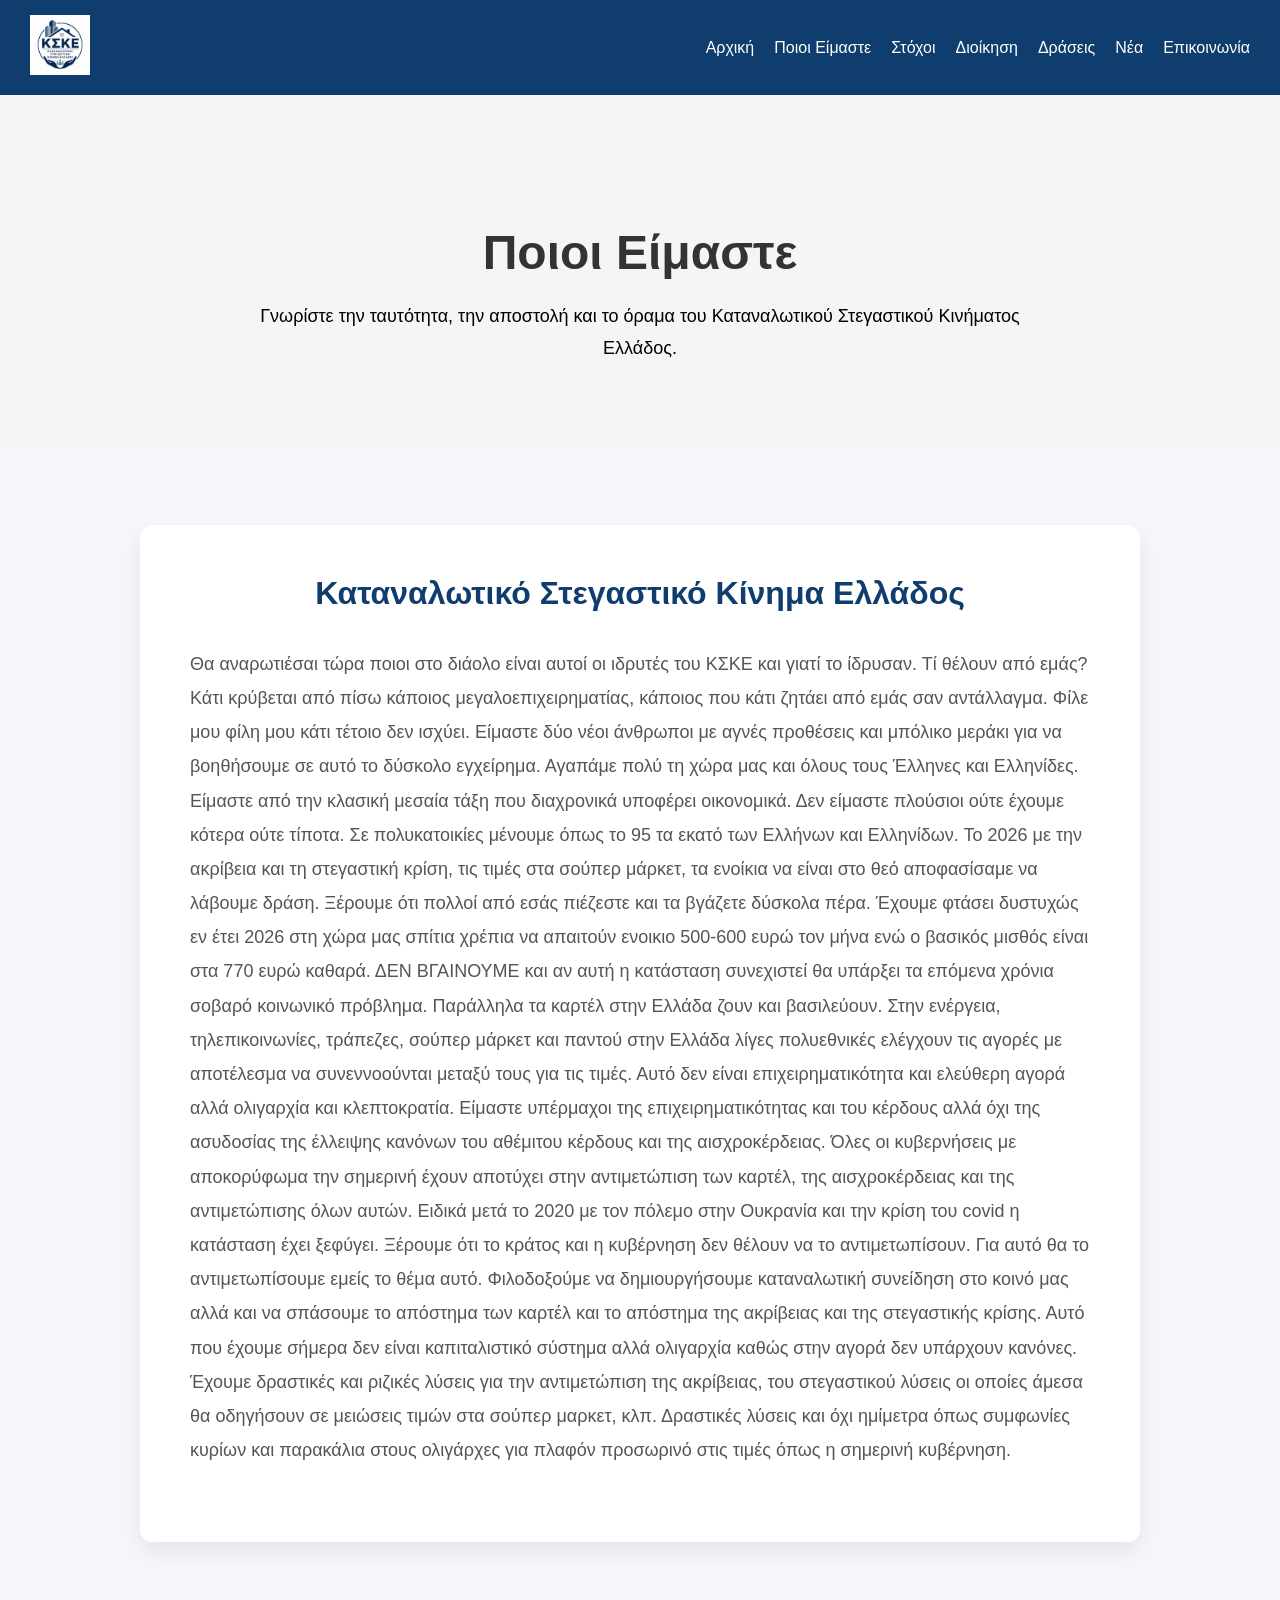
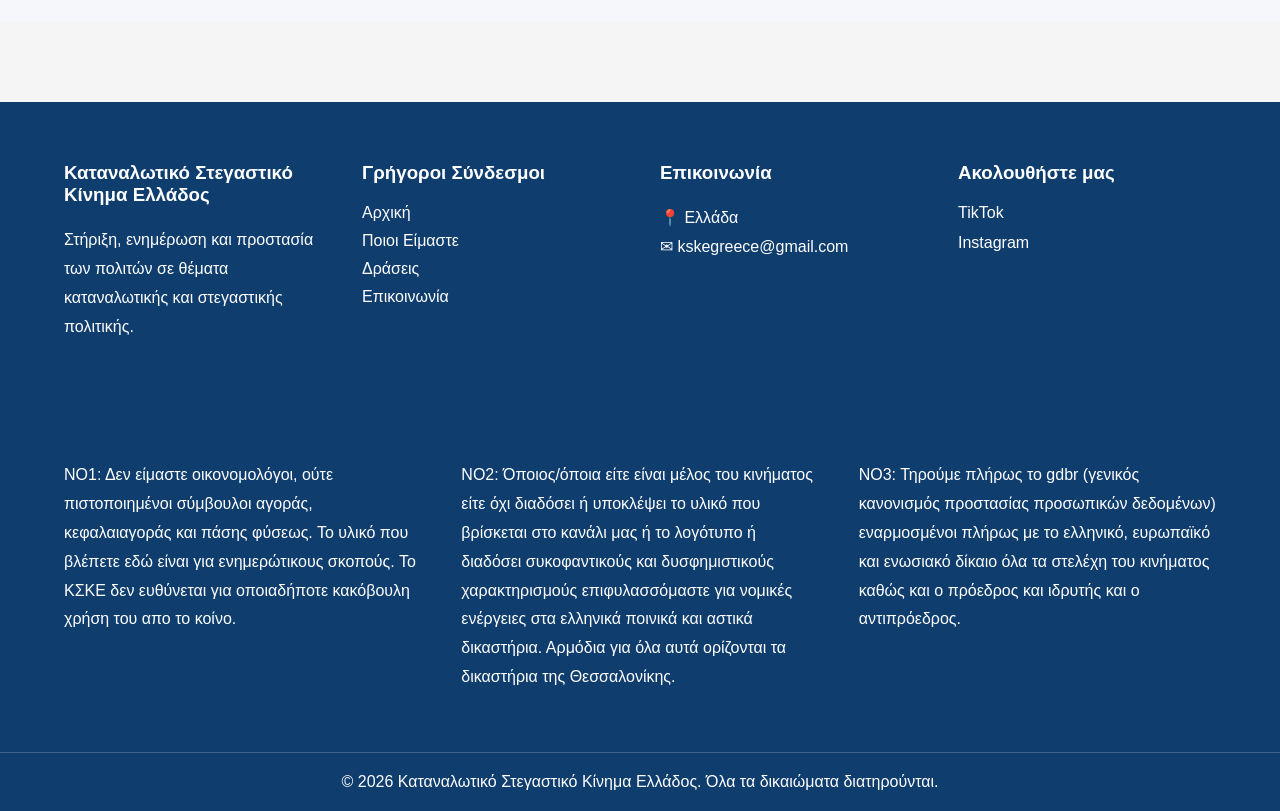
==== about.html @ 37521e8a "Add files via upload" ====
<!DOCTYPE html>
<html lang="el">
<head>
    <meta charset="UTF-8">
    <meta name="viewport" content="width=device-width, initial-scale=1.0">

    <title>Ποιοι Είμαστε | Καταναλωτικό Στεγαστικό Κίνημα Ελλάδος</title>

    <link rel="stylesheet" href="css/style.css">
</head>

<body>

    <header>

        <nav class="navbar">

            <div class="logo">
                <img src="images/ΚΣΚΕ-logo.png" alt="Λογότυπο ΚΣΚΕ">
            </div>

            <ul class="nav-links">
                <li><a href="index.html">Αρχική</a></li>
                <li><a href="about.html">Ποιοι Είμαστε</a></li>
                <li><a href="goals.html">Στόχοι</a></li>
                <li><a href="administration.html">Διοίκηση</a></li>
                <li><a href="actions.html">Δράσεις</a></li>
                <li><a href="news.html">Νέα</a></li>
                <li><a href="contact.html">Επικοινωνία</a></li>
            </ul>

        </nav>

    </header>

    <section class="page-header">

        <div class="container">

            <h1>Ποιοι Είμαστε</h1>

            <p>
                Γνωρίστε την ταυτότητα, την αποστολή και το όραμα
                του Καταναλωτικού Στεγαστικού Κινήματος Ελλάδος.
            </p>

        </div>

    </section>

    <section class="about-page">

        <div class="container">

            <div class="about-content">

                <h2>Καταναλωτικό Στεγαστικό Κίνημα Ελλάδος</h2>

                <div class="about-text">
                    <p>
                        Θα αναρωτιέσαι τώρα ποιοι στο διάολο
                        είναι αυτοί οι ιδρυτές του ΚΣΚΕ και γιατί
                        το ίδρυσαν. Τί θέλουν από εμάς? Κάτι
                        κρύβεται από πίσω κάποιος
                        μεγαλοεπιχειρηματίας, κάποιος που κάτι
                        ζητάει από εμάς σαν αντάλλαγμα. Φίλε
                        μου φίλη μου κάτι τέτοιο δεν
                        ισχύει. Είμαστε δύο νέοι άνθρωποι με
                        αγνές προθέσεις και μπόλικο μεράκι για
                        να βοηθήσουμε σε αυτό το δύσκολο
                        εγχείρημα. Αγαπάμε πολύ τη χώρα μας
                        και όλους τους Έλληνες και
                        Ελληνίδες. Είμαστε από την κλασική
                        μεσαία τάξη που διαχρονικά υποφέρει
                        οικονομικά. Δεν είμαστε πλούσιοι ούτε
                        έχουμε κότερα ούτε τίποτα. Σε
                        πολυκατοικίες μένουμε όπως το 95 τα
                        εκατό των Ελλήνων και Ελληνίδων. Το
                        2026 με την ακρίβεια και τη στεγαστική
                        κρίση, τις τιμές στα σούπερ μάρκετ, τα
                        ενοίκια να είναι στο θεό αποφασίσαμε να
                        λάβουμε δράση. Ξέρουμε ότι πολλοί από
                        εσάς πιέζεστε και τα βγάζετε δύσκολα
                        πέρα. Έχουμε φτάσει δυστυχώς εν έτει
                        2026 στη χώρα μας σπίτια χρέπια να
                        απαιτούν ενοικιο 500-600 ευρώ τον μήνα
                        ενώ ο βασικός μισθός είναι στα 770 ευρώ
                        καθαρά. ΔΕΝ ΒΓΑΙΝΟΥΜΕ και αν αυτή η
                        κατάσταση συνεχιστεί θα υπάρξει τα
                        επόμενα χρόνια σοβαρό κοινωνικό
                        πρόβλημα. Παράλληλα τα καρτέλ στην
                        Ελλάδα ζουν και βασιλεύουν. Στην
                        ενέργεια, τηλεπικοινωνίες, τράπεζες, 
                        σούπερ μάρκετ και παντού στην Ελλάδα λίγες
                        πολυεθνικές ελέγχουν τις αγορές με
                        αποτέλεσμα να συνεννοούνται μεταξύ
                        τους για τις τιμές. Αυτό δεν είναι
                        επιχειρηματικότητα και ελεύθερη αγορά
                        αλλά ολιγαρχία και κλεπτοκρατία. Είμαστε
                        υπέρμαχοι της επιχειρηματικότητας και
                        του κέρδους αλλά όχι της ασυδοσίας της
                        έλλειψης κανόνων του αθέμιτου κέρδους
                        και της αισχροκέρδειας. Όλες οι
                        κυβερνήσεις με αποκορύφωμα την
                        σημερινή έχουν αποτύχει στην
                        αντιμετώπιση των καρτέλ, της
                        αισχροκέρδειας και της αντιμετώπισης
                        όλων αυτών. Ειδικά μετά το 2020 με τον
                        πόλεμο στην Ουκρανία και την κρίση του
                        covid η κατάσταση έχει ξεφύγει. Ξέρουμε
                        ότι το κράτος και η κυβέρνηση δεν
                        θέλουν να το αντιμετωπίσουν. Για αυτό
                        θα το αντιμετωπίσουμε εμείς το θέμα
                        αυτό. Φιλοδοξούμε να δημιουργήσουμε
                        καταναλωτική συνείδηση στο κοινό μας
                        αλλά και να σπάσουμε το απόστημα των
                        καρτέλ και το απόστημα της ακρίβειας και
                        της στεγαστικής κρίσης. Αυτό που έχουμε
                        σήμερα δεν είναι καπιταλιστικό σύστημα
                        αλλά ολιγαρχία καθώς στην αγορά δεν
                        υπάρχουν κανόνες. Έχουμε δραστικές και
                        ριζικές λύσεις για την αντιμετώπιση της
                        ακρίβειας, του στεγαστικού λύσεις οι
                        οποίες άμεσα θα οδηγήσουν σε μειώσεις
                        τιμών στα σούπερ μαρκετ, κλπ. Δραστικές
                        λύσεις και όχι ημίμετρα όπως συμφωνίες
                        κυρίων και παρακάλια στους ολιγάρχες
                        για πλαφόν προσωρινό στις τιμές όπως η
                        σημερινή κυβέρνηση.
                    </p>                  
                </div>

            </div>

        </div>

    </section>


    <footer>

        <div class="footer-container">

            <div class="footer-section">
                <h3>Καταναλωτικό Στεγαστικό Κίνημα Ελλάδος</h3>
                <p>
                    Στήριξη, ενημέρωση και προστασία των πολιτών
                    σε θέματα καταναλωτικής και στεγαστικής πολιτικής.
                </p>
            </div>

            <div class="footer-section">
                <h3>Γρήγοροι Σύνδεσμοι</h3>
                <ul>
                    <li><a href="index.html">Αρχική</a></li>
                    <li><a href="about.html">Ποιοι Είμαστε</a></li>
                    <li><a href="actions.html">Δράσεις</a></li>
                    <li><a href="contact.html">Επικοινωνία</a></li>
                </ul>
            </div>

            <div class="footer-section">
                <h3>Επικοινωνία</h3>
                <p>📍 Ελλάδα</p>
                <p>✉ kskegreece@gmail.com</p>
            </div>

            <div class="footer-section">

                <h3>Ακολουθήστε μας</h3>

                <div class="social-links">

                    <a href="https://www.tiktok.com/@kskegreece.gr?_r=1&_t=ZN-98gVqXZdag2" target="_blank">
                        TikTok
                    </a>

                    <a href="https://www.instagram.com/kskegreece.gr?igsh=MW04Z21ib3VzaGUxbA==" target="_blank">
                        Instagram
                    </a>

                </div>

            </div>
            
        </div>

        <div class="footer-container">

            <div class="footer-section">
                <p>ΝΟ1: Δεν είμαστε οικονομολόγοι, ούτε πιστοποιημένοι σύμβουλοι αγοράς, κεφαλαιαγοράς και πάσης φύσεως. Το υλικό που βλέπετε εδώ είναι για ενημερώτικους σκοπούς. Το ΚΣΚΕ δεν ευθύνεται για οποιαδήποτε κακόβουλη χρήση του απο το κοίνο.</p>
            </div>
            <div class="footer-section">
                <p>ΝΟ2: Όποιος/όποια είτε είναι μέλος του κινήματος είτε όχι διαδόσει ή υποκλέψει το υλικό που βρίσκεται στο κανάλι μας ή το λογότυπο ή διαδόσει συκοφαντικούς και δυσφημιστικούς χαρακτηρισμούς επιφυλασσόμαστε για νομικές ενέργειες στα ελληνικά ποινικά και αστικά δικαστήρια. Αρμόδια για όλα αυτά ορίζονται τα δικαστήρια της Θεσσαλονίκης.</p>
            </div>
            <div class="footer-section">
                <p>ΝΟ3: Τηρούμε πλήρως το gdbr (γενικός κανονισμός προστασίας προσωπικών δεδομένων) εναρμοσμένοι πλήρως με το ελληνικό, ευρωπαϊκό και ενωσιακό δίκαιο όλα τα στελέχη του κινήματος καθώς και ο πρόεδρος και ιδρυτής και ο αντιπρόεδρος.</p>
            </div>
        </div>
        
        <div class="footer-bottom">
            © 2026 Καταναλωτικό Στεγαστικό Κίνημα Ελλάδος.
            Όλα τα δικαιώματα διατηρούνται.
        </div>

    </footer>

</body>

</html>
</html>
---- css/style.css ----
* {
    margin: 0;
    padding: 0;
    box-sizing: border-box;
    font-family: Arial, sans-serif;
}

body {
    background: #f5f5f5;
}

/* NAVBAR */
.navbar {
    display: flex;
    justify-content: space-between;
    align-items: center;
    background: #0F3D6E;
    padding: 15px 30px;
}

/* LOGO */
.logo {
    color: white;
    font-size: 20px;
    font-weight: bold;
}

.logo img{
    height:60px;
}

/* MENU */
.nav-links {
    list-style: none;
    display: flex;
    gap: 20px;
}

.nav-links li a {
    color: white;
    text-decoration: none;
    font-size: 16px;
    transition: 0.3s;
}

.nav-links li a:hover {
    color: #2F80ED;
}

/* TITLE */
h1 {
    text-align: center;
    margin-top: 50px;
    color: #333;
}


/* HERO */

.hero{
    height:90vh;
    background-size:cover;
    background-position:center;

    display: flex;
    justify-content: center;
    align-items: center;
}

.hero-overlay{
    width:100%;
    height:100%;
    background:rgba(0,0,0,.55);
    display:flex;
    justify-content:center;
    align-items:center;
}

.hero-content{
    width:80%;
    max-width:900px;
    text-align:center;
    color:rgb(0, 0, 0);
}

.hero-content h1{
    font-size:55px;
    margin-bottom:20px;
}

.hero-content p{
    font-size:22px;
    line-height:1.6;
    margin-bottom:35px;
}

.btn{
    display:inline-block;
    padding:15px 35px;
    background:#2F80ED;
    color:white;
    text-decoration:none;
    border-radius:8px;
    transition:.3s;
}

.btn:hover{
    background:#0F3D6E;
}


/* ABOUT PREVIEW */

.about-preview{
    padding:100px 20px;
    background:#ffffff;
}

.container{
    width:90%;
    max-width:1100px;
    margin:auto;
}

.about-preview h2{
    text-align:center;
    font-size:40px;
    color:#0F3D6E;
    margin-bottom:30px;
}

.about-preview p{
    text-align:center;
    font-size:20px;
    line-height:1.8;
    color:#555;
    max-width:850px;
    margin:0 auto 40px;
}

.about-preview a{
    display:block;
    width:230px;
    margin:auto;
    text-align:center;
}


/* GOALS PREVIEW */

.goals-preview{
    padding:100px 20px;
    background:#f5f7fa;
}

.goals-preview h2{
    text-align:center;
    color:#0F3D6E;
    font-size:40px;
    margin-bottom:60px;
}

.cards{
    display:flex;
    justify-content:center;
    gap:30px;
    flex-wrap:wrap;
}

.card{
    background:white;
    width:320px;
    padding:35px;
    border-radius:12px;
    text-align:center;
    box-shadow:0 10px 25px rgba(0,0,0,.08);
    transition:.3s;
    margin:0 auto 40px;
}

.card:hover{
    transform:translateY(-8px);
}

.icon{
    font-size:50px;
    margin-bottom:20px;
}

.card h3{
    color:#0F3D6E;
    margin-bottom:15px;
}

.card p{
    color:#666;
    line-height:1.7;
}

.goals-preview a{
    display:block;
    width:230px;
    margin:auto;
    text-align:center;
}


/* ACTIONS */

.actions-preview{
    padding:100px 20px;
    background:white;
}

.actions-preview h2{
    text-align:center;
    color:#0F3D6E;
    font-size:40px;
    margin-bottom:60px;
}

.read-more{
    display:inline-block;
    margin-top:20px;
    color:#0F3D6E;
    text-decoration:none;
    font-weight:bold;
}

.read-more:hover{
    color:#2F80ED;
}

.center-button{
    text-align:center;
    margin-top:50px;
}


/* PRESIDENT MESSAGE */

.president-message{
    background:#f5f7fa;
    padding:80px 20px;
}

.president-message-content{
    max-width:950px;
    margin:auto;
    background:white;
    padding:50px;
    border-radius:12px;
    box-shadow:0 10px 25px rgba(0,0,0,.08);
    border-top:5px solid #0F3D6E;
}

.president-message-title{
    text-align:center;
    margin-bottom:35px;
}

.president-icon{
    display:block;
    color:#0F3D6E;
    font-size:35px;
    margin-bottom:10px;
}

.president-message-title h2{
    color:#0F3D6E;
    font-size:34px;
    margin:0;
}

.president-message-text{
    color:#555;
    font-size:18px;
    line-height:1.9;
}

.president-message-text p{
    margin-bottom:20px;
}

/* MOBILE */

@media(max-width:768px){

    .president-message{
        padding:50px 20px;
    }
    .president-message-content{
        padding:30px 20px;
    }
    .president-message-title h2{
        font-size:28px;
    }
    .president-message-text{
        font-size:16px;
    }

}

/* FOOTER */

footer{
    background:#0F3D6E;
    color:white;
    margin-top:80px;
}

.footer-container{
    width:90%;
    max-width:1200px;
    margin:auto;
    padding:60px 0;
    display:flex;
    justify-content:space-between;
    flex-wrap:wrap;
    gap:40px;
}

.footer-section{
    flex:1;
    min-width:250px;
}

.footer-section h3{
    margin-bottom:20px;
}

.footer-section p{
    line-height:1.8;
}

.footer-section ul{
    list-style:none;
}

.footer-section ul li{
    margin-bottom:10px;
}

.footer-section a{
    color:white;
    text-decoration:none;
}

.footer-section a:hover{
    color:#2F80ED;
}

.social-links{
    display:flex;
    flex-direction:column;
    gap:12px;
}

.social-links a{
    color:white;
    text-decoration:none;
    transition:.3s;
}

.social-links a:hover{
    color:#4da3ff;
    padding-left:8px;
}

.footer-bottom{
    text-align:center;
    padding:20px;
    border-top:1px solid rgba(255,255,255,.2);
}


/* ========================================= */
/* GOALS PAGE */
/* ========================================= */

.page-header{
    
    color: rgb(0, 0, 0);
    text-align: center;
    padding: 80px 20px;
}

.page-header h1{
    font-size: 48px;
    margin-bottom: 20px;
}

.page-header p{
    max-width: 800px;
    margin: auto;
    font-size: 18px;
    line-height: 1.8;
}

.goals-page{
    background: #f5f7fa;
    padding: 80px 20px;
}

.goal-card{
    background: white;
    border-top: 6px solid #0F3D6E;
    border-radius: 12px;
    padding: 35px;
    margin-bottom: 30px;
    box-shadow: 0 10px 25px rgba(0,0,0,.08);
    transition: .3s ease;
}

.goal-card:hover{
    transform: translateY(-8px);
    box-shadow: 0 15px 35px rgba(0,0,0,.15);
}

.goal-card h2{
    color:#0F3D6E;
    margin-bottom:20px;
    font-size:28px;
}

.goal-card p{
    color:#555;
    font-size:18px;
    line-height:1.8;
}


/* ========================================= */
/* ABOUT PAGE */
/* ========================================= */

.about-page{
    background:#f5f7fa;
    padding:80px 20px;
}

.about-content{
    background:white;
    max-width:1000px;
    margin:auto;
    padding:50px;
    border-radius:12px;
    box-shadow:0 10px 25px rgba(0,0,0,.08);
}

.about-content h2{
    color:#0F3D6E;
    font-size:32px;
    margin-bottom:35px;
    text-align:center;
}

.about-text{
    color:#555;
    font-size:18px;
    line-height:1.9;
}

.about-text p{
    margin-bottom:25px;
}


/* ========================================= */
/* ABOUT RESPONSIVE */
/* ========================================= */

@media(max-width:768px){

    .about-content{

        padding:30px 20px;

    }

    .about-content h2{

        font-size:26px;

    }

    .about-text{

        font-size:16px;

        line-height:1.8;

    }

}
/* Responsive */

@media(max-width:768px){
    .page-header h1{
        font-size:36px;
    }

    .page-header p{
        font-size:16px;
    }

    .goal-card{
        padding:25px;
    }

    .goal-card h2{
        font-size:22px;
    }

    .goal-card p{
        font-size:16px;
    }
}


/* ========================================= */
/* ACTIONS PAGE */
/* ========================================= */

.actions-page{
    background:#f5f7fa;
    padding:80px 20px;
}

.actions-intro{
    max-width:800px;
    margin:0 auto 50px;
    text-align:center;
}

.actions-intro h2{
    color:#0F3D6E;
    font-size:38px;
    margin-bottom:20px;
}

.actions-intro p{
    color:#666;
    font-size:18px;
    line-height:1.8;
}


/* ACTIONS GRID */

.actions-grid{
    display:grid;
    grid-template-columns:repeat(3, 1fr);
    gap:30px;
}


/* ACTION CARD */

.action-card{
    background:white;
    padding:35px;
    border-radius:12px;
    text-align:center;
    box-shadow:0 10px 25px rgba(0,0,0,.08);
    border-top:5px solid #0F3D6E;
    transition:.3s ease;
}

.action-card:hover{
    transform:translateY(-7px);
    box-shadow:0 15px 30px rgba(0,0,0,.14);
}

.action-icon{
    font-size:50px;
    margin-bottom:20px;
}

.action-card h3{
    color:#0F3D6E;
    font-size:23px;
    margin-bottom:15px;
}

.action-card p{
    color:#666;
    font-size:17px;
    line-height:1.8;
}

/* MOBILE */

@media(max-width:600px){
    .actions-grid{
        grid-template-columns:1fr;
    }

    .actions-intro h2{
        font-size:30px;
    }

    .action-card{
        padding:30px 20px;
    }
}


/* ========================================= */
/* NEWS PAGE */
/* ========================================= */

.news-page{
    background:#f5f7fa;
    padding:100px 20px;
}

.no-news{
    background:white;
    max-width:800px;
    margin:auto;
    padding:70px 40px;
    text-align:center;
    border-radius:12px;
    box-shadow:0 10px 25px rgba(0,0,0,.08);
}

.no-news h2{
    color:#0F3D6E;
    font-size:30px;
    margin-bottom:20px;
}

.no-news p{
    color:#666;
    font-size:18px;
    line-height:1.8;
}


/* ========================================= */
/* CONTACT PAGE */
/* ========================================= */

.contact-page{
    background:#f5f7fa;
    padding:80px 20px;
}

.contact-content{
    max-width:900px;
    margin:auto;
    text-align:center;

}

.contact-content h2{
    color:#0F3D6E;
    font-size:38px;
    margin-bottom:20px;
}

.contact-content > p{
    color:#666;
    font-size:18px;
    line-height:1.8;
    max-width:700px;
    margin:0 auto 50px;
}


/* CONTACT CARDS */

.contact-links{
    display:grid;
    grid-template-columns:repeat(2, 1fr);
    gap:25px;
}

.contact-card{
    background:white;
    padding:30px;
    border-radius:12px;
    display:flex;
    align-items:center;
    gap:20px;
    text-align:left;
    text-decoration:none;
    box-shadow:0 10px 25px rgba(0,0,0,.08);
    transition:.3s ease;
}

.contact-card:hover{
    transform:translateY(-6px);
    box-shadow:0 15px 30px rgba(0,0,0,.14);
}

.contact-card h3{
    color:#0F3D6E;
    margin-bottom:8px;
}

.contact-card p{
    color:#666;
    margin:0;
}

/* MOBILE */

@media(max-width:768px){
    .contact-links{
        grid-template-columns:1fr;
    }
}


/* ========================================= */
/* ADMINISTRATION PAGE */
/* ========================================= */

.administration-page{
    background:#f5f7fa;
    padding:80px 20px;
}

.administration-intro{
    text-align:center;
    max-width:800px;
    margin:0 auto 60px;
}

.administration-intro h2{
    color:#0F3D6E;
    font-size:38px;
    margin-bottom:20px;
}

.administration-intro p{
    color:#666;
    font-size:18px;
    line-height:1.8;
}


/* MEMBERS */

.members{
    display:grid;
    grid-template-columns:repeat(3, 1fr);
    gap:30px;
}

.member-card{
    background:white;
    border-radius:12px;
    overflow:hidden;
    box-shadow:0 10px 25px rgba(0,0,0,.08);
    transition:.3s ease;
}

.member-card:hover{
    transform:translateY(-7px);
    box-shadow:0 15px 30px rgba(0,0,0,.14);
}

/* INFO */

.member-info{
    padding:30px;
    text-align:center;
}

.member-info h3{
    color:#0F3D6E;
    font-size:22px;
    margin-bottom:10px;
}

.member-info span{
    color:#2F80ED;
    font-weight:bold;
    display:block;
    margin-bottom:15px;
}

/* ADMINISTRATION TEXT */

.administration-text{
    max-width:900px;
    margin:60px auto 0;
    background:white;
    padding:40px;
    border-radius:12px;
    box-shadow:0 10px 25px rgba(0,0,0,.08);
    border-left:5px solid #0F3D6E;
}

.administration-text p{
    color:#555;
    font-size:18px;
    line-height:1.9;
    margin:0;
}

/* MOBILE */

@media(max-width:900px){
    .members{
        grid-template-columns:repeat(2, 1fr);
    }
}

@media(max-width:600px){
    .members{
        grid-template-columns:1fr;
    }
    .administration-intro h2{
        font-size:30px;
    }
}
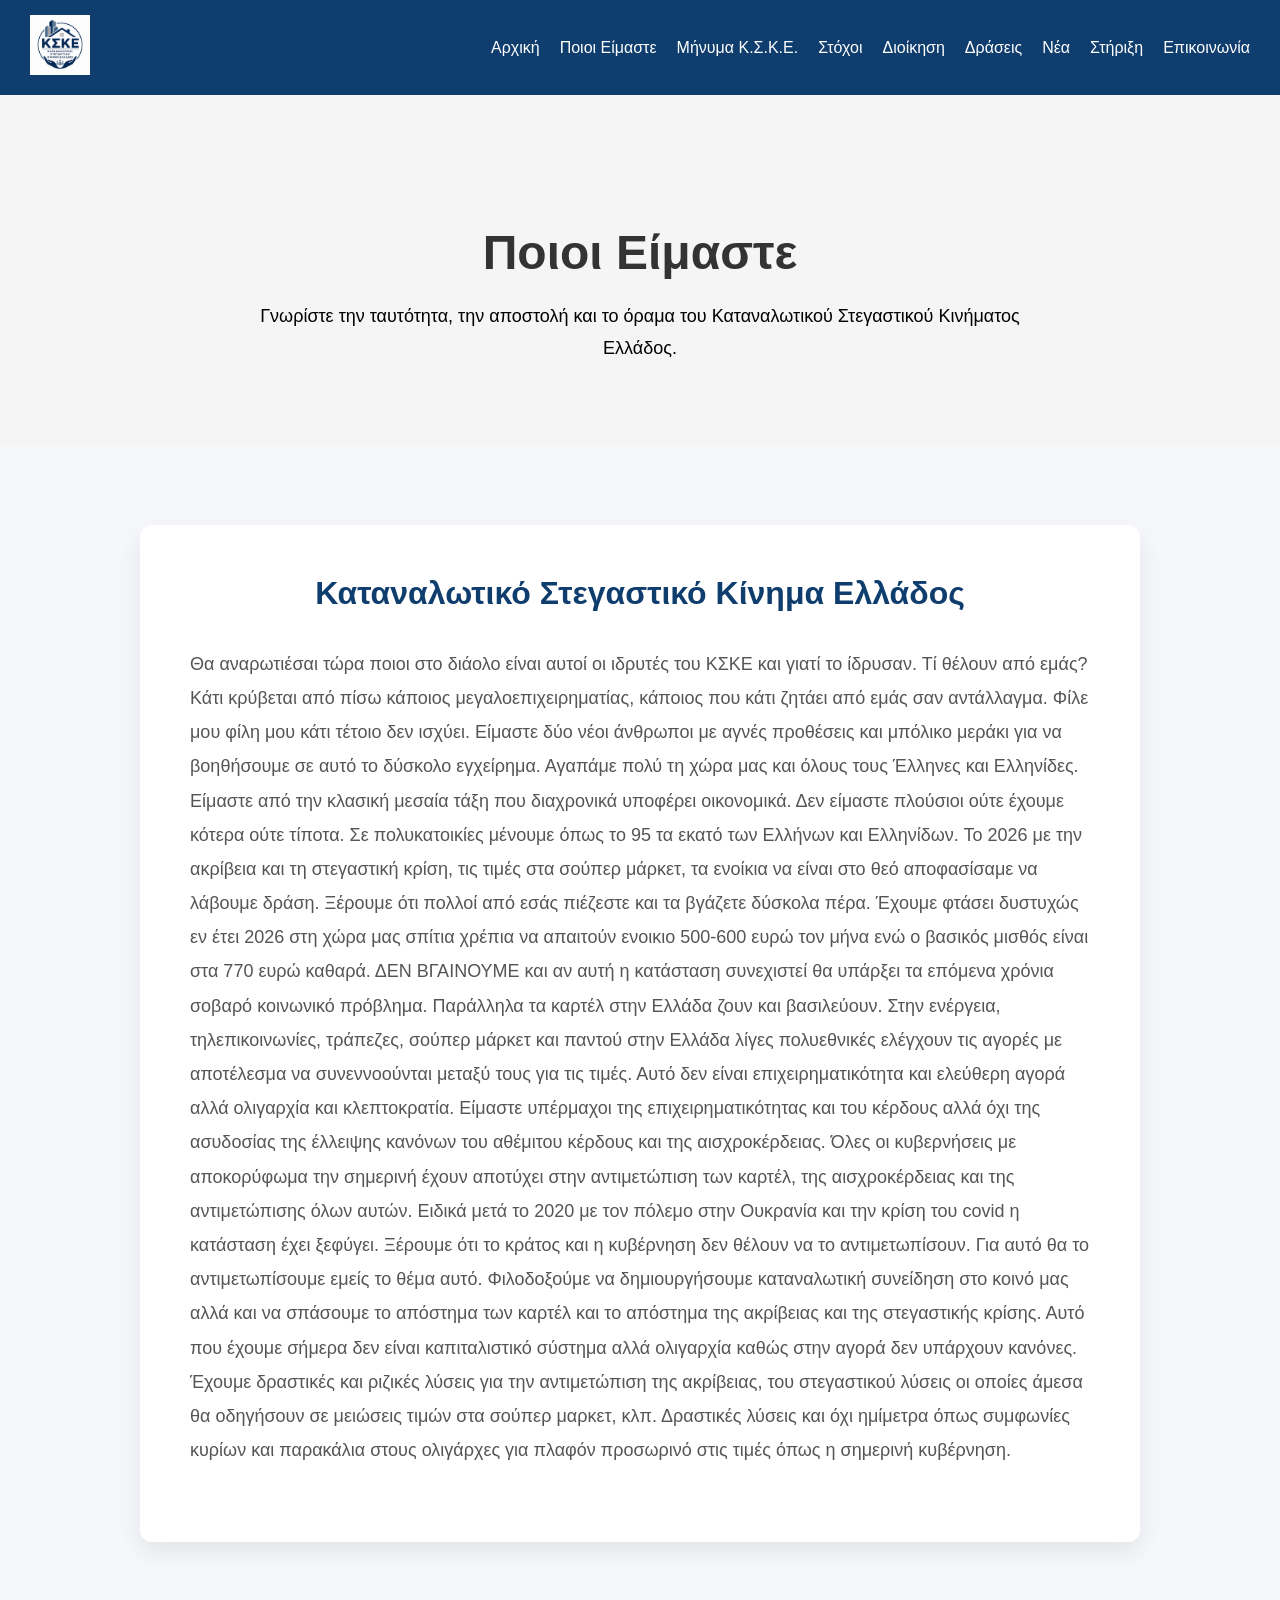
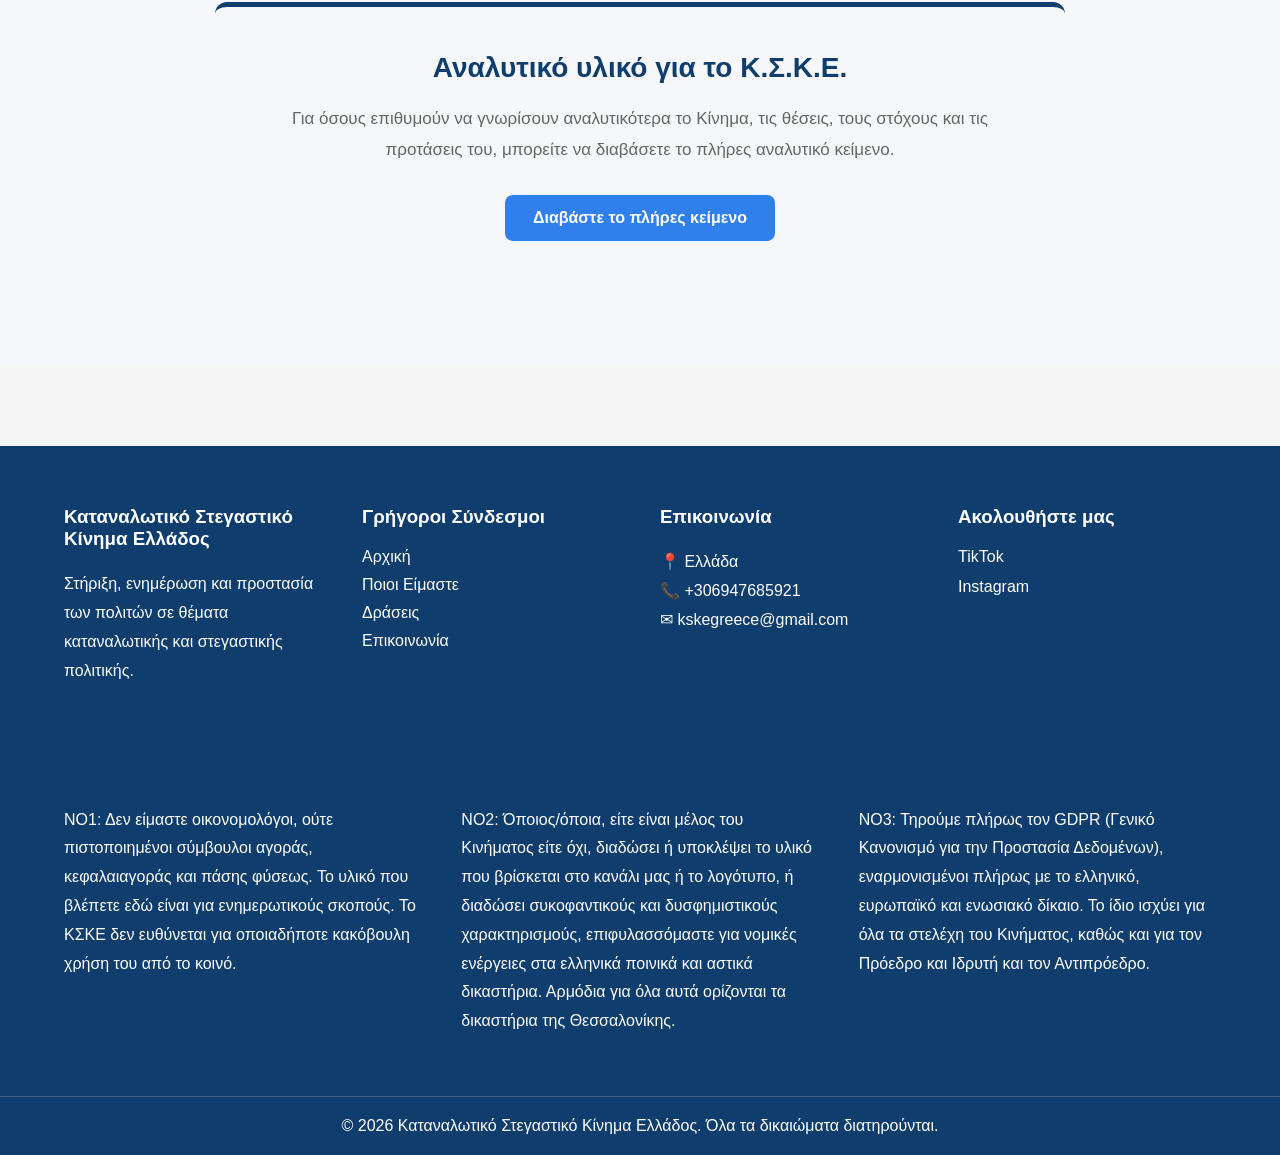
==== commit 6da0b9e7: "Add files via upload" ====
--- a/about.html
+++ b/about.html
@@ -22,10 +22,12 @@
             <ul class="nav-links">
                 <li><a href="index.html">Αρχική</a></li>
                 <li><a href="about.html">Ποιοι Είμαστε</a></li>
+                <li><a href="message.html">Μήνυμα Κ.Σ.Κ.Ε.</a></li>
                 <li><a href="goals.html">Στόχοι</a></li>
                 <li><a href="administration.html">Διοίκηση</a></li>
                 <li><a href="actions.html">Δράσεις</a></li>
                 <li><a href="news.html">Νέα</a></li>
+                <li><a href="support.html">Στήριξη</a></li>
                 <li><a href="contact.html">Επικοινωνία</a></li>
             </ul>
 
@@ -134,6 +136,25 @@
 
         </div>
 
+        <!-- ΑΝΑΛΥΤΙΚΟ ΥΛΙΚΟ -->
+
+        <div class="about-document">
+            <h2>Αναλυτικό υλικό για το Κ.Σ.Κ.Ε.</h2>
+            <p>
+                Για όσους επιθυμούν να γνωρίσουν αναλυτικότερα
+                το Κίνημα, τις θέσεις, τους στόχους και τις
+                προτάσεις του, μπορείτε να διαβάσετε το πλήρες
+                αναλυτικό κείμενο.
+            </p>
+            <a href="\documents\ΚΣΚΕ ΠΕΡΙΣΣΟΤΕΡΑ ΚΕΙΜΕΝΟ.pdf"
+            target="_blank"
+            class="document-button">
+
+                Διαβάστε το πλήρες κείμενο
+
+            </a>
+        </div>
+
     </section>
 
 
@@ -162,6 +183,7 @@
             <div class="footer-section">
                 <h3>Επικοινωνία</h3>
                 <p>📍 Ελλάδα</p>
+                <p>📞 +306947685921</p>
                 <p>✉ kskegreece@gmail.com</p>
             </div>
 
@@ -188,13 +210,13 @@
         <div class="footer-container">
 
             <div class="footer-section">
-                <p>ΝΟ1: Δεν είμαστε οικονομολόγοι, ούτε πιστοποιημένοι σύμβουλοι αγοράς, κεφαλαιαγοράς και πάσης φύσεως. Το υλικό που βλέπετε εδώ είναι για ενημερώτικους σκοπούς. Το ΚΣΚΕ δεν ευθύνεται για οποιαδήποτε κακόβουλη χρήση του απο το κοίνο.</p>
-            </div>
-            <div class="footer-section">
-                <p>ΝΟ2: Όποιος/όποια είτε είναι μέλος του κινήματος είτε όχι διαδόσει ή υποκλέψει το υλικό που βρίσκεται στο κανάλι μας ή το λογότυπο ή διαδόσει συκοφαντικούς και δυσφημιστικούς χαρακτηρισμούς επιφυλασσόμαστε για νομικές ενέργειες στα ελληνικά ποινικά και αστικά δικαστήρια. Αρμόδια για όλα αυτά ορίζονται τα δικαστήρια της Θεσσαλονίκης.</p>
-            </div>
-            <div class="footer-section">
-                <p>ΝΟ3: Τηρούμε πλήρως το gdbr (γενικός κανονισμός προστασίας προσωπικών δεδομένων) εναρμοσμένοι πλήρως με το ελληνικό, ευρωπαϊκό και ενωσιακό δίκαιο όλα τα στελέχη του κινήματος καθώς και ο πρόεδρος και ιδρυτής και ο αντιπρόεδρος.</p>
+                <p>ΝΟ1: Δεν είμαστε οικονομολόγοι, ούτε πιστοποιημένοι σύμβουλοι αγοράς, κεφαλαιαγοράς και πάσης φύσεως. Το υλικό που βλέπετε εδώ είναι για ενημερωτικούς σκοπούς. Το ΚΣΚΕ δεν ευθύνεται για οποιαδήποτε κακόβουλη χρήση του από το κοινό.</p>
+            </div>
+            <div class="footer-section">
+                <p>ΝΟ2: Όποιος/όποια, είτε είναι μέλος του Κινήματος είτε όχι, διαδώσει ή υποκλέψει το υλικό που βρίσκεται στο κανάλι μας ή το λογότυπο, ή διαδώσει συκοφαντικούς και δυσφημιστικούς χαρακτηρισμούς, επιφυλασσόμαστε για νομικές ενέργειες στα ελληνικά ποινικά και αστικά δικαστήρια. Αρμόδια για όλα αυτά ορίζονται τα δικαστήρια της Θεσσαλονίκης.</p>
+            </div>
+            <div class="footer-section">
+                <p>ΝΟ3: Τηρούμε πλήρως τον GDPR (Γενικό Κανονισμό για την Προστασία Δεδομένων), εναρμονισμένοι πλήρως με το ελληνικό, ευρωπαϊκό και ενωσιακό δίκαιο. Το ίδιο ισχύει για όλα τα στελέχη του Κινήματος, καθώς και για τον Πρόεδρο και Ιδρυτή και τον Αντιπρόεδρο.</p>
             </div>
         </div>
         
--- a/css/style.css
+++ b/css/style.css
@@ -465,6 +465,75 @@
     margin-bottom:25px;
 }
 
+/* ABOUT DOCUMENT */
+
+.about-document {
+    max-width: 850px;
+    margin: 60px auto 0;
+    padding: 45px 40px;
+    background: #f5f7fa;
+    border-radius: 12px;
+    text-align: center;
+    border-top: 5px solid #0F3D6E;
+}
+
+.document-icon {
+    font-size: 45px;
+    margin-bottom: 15px;
+}
+
+.about-document h2 {
+    color: #0F3D6E;
+    font-size: 28px;
+    margin-bottom: 20px;
+}
+
+.about-document p {
+    color: #666;
+    font-size: 17px;
+    line-height: 1.8;
+    margin-bottom: 30px;
+}
+
+.document-button {
+    display: inline-block;
+    padding: 14px 28px;
+    background: #2F80ED;
+    color: white;
+    text-decoration: none;
+    border-radius: 8px;
+    font-weight: bold;
+    transition: .3s ease;
+}
+
+.document-button:hover {
+    background: #0F3D6E;
+    transform: translateY(-2px);
+}
+
+/* ABOUT DOCUMENT MOBILE */
+
+@media (max-width: 600px) {
+
+    .about-document {
+        padding: 35px 20px;
+        margin-top: 45px;
+    }
+
+    .about-document h2 {
+        font-size: 24px;
+    }
+
+    .about-document p {
+        font-size: 16px;
+    }
+
+    .document-button {
+        width: 100%;
+        padding: 13px 15px;
+    }
+
+}
 
 /* ========================================= */
 /* ABOUT RESPONSIVE */
@@ -473,23 +542,16 @@
 @media(max-width:768px){
 
     .about-content{
-
         padding:30px 20px;
-
     }
 
     .about-content h2{
-
         font-size:26px;
-
     }
 
     .about-text{
-
         font-size:16px;
-
         line-height:1.8;
-
     }
 
 }
@@ -705,6 +767,131 @@
     margin:0;
 }
 
+.contact-phone {
+    text-align: center;
+    margin-top: 50px;
+}
+
+.contact-phone h3 {
+    color: #0F3D6E;
+    font-size: 22px;
+    margin-bottom: 12px;
+}
+
+.contact-phone a {
+    color: #2F80ED;
+    text-decoration: none;
+    font-size: 20px;
+    font-weight: bold;
+}
+
+.contact-phone a:hover {
+    color: #0F3D6E;
+}
+
+/* LOCATIONS */
+
+.locations {
+    margin-top: 80px;
+    width: 100%;
+}
+
+.locations h2 {
+    color: #0F3D6E;
+    font-size: 38px;
+    text-align: center;
+    margin-bottom: 20px;
+}
+
+.locations-intro {
+    max-width: 800px;
+    margin: 0 auto 50px;
+    text-align: center;
+    color: #666;
+    font-size: 18px;
+    line-height: 1.8;
+}
+
+
+/* LOCATION CARDS */
+
+.location-cards {
+    display: grid;
+    grid-template-columns: repeat(3, 1fr);
+    gap: 30px;
+    max-width: 1100px;
+    margin: auto;
+}
+
+.location-card {
+    background: white;
+    padding: 35px 25px;
+    border-radius: 12px;
+    text-align: center;
+    box-shadow: 0 10px 25px rgba(0,0,0,.08);
+    border-top: 5px solid #0F3D6E;
+    transition: .3s ease;
+}
+
+.location-card:hover {
+    transform: translateY(-7px);
+    box-shadow: 0 15px 30px rgba(0,0,0,.14);
+}
+
+.location-icon {
+    font-size: 40px;
+    margin-bottom: 15px;
+}
+
+.location-card h3 {
+    color: #0F3D6E;
+    font-size: 25px;
+    margin-bottom: 20px;
+}
+
+.location-card p {
+    color: #666;
+    font-size: 17px;
+    line-height: 1.7;
+    margin-bottom: 12px;
+}
+
+/* LOCATIONS MOBILE */
+
+@media (max-width: 900px) {
+    .location-cards {
+        grid-template-columns: 1fr;
+        max-width: 600px;
+    }
+}
+
+@media (max-width: 600px) {
+    .locations {
+        margin-top: 60px;
+    }
+
+    .locations h2 {
+        font-size: 30px;
+    }
+
+    .locations-intro {
+        font-size: 16px;
+        padding: 0 10px;
+    }
+
+    .location-card {
+        padding: 30px 20px;
+    }
+
+    .location-card h3 {
+        font-size: 23px;
+    }
+
+    .location-card p {
+        font-size: 16px;
+    }
+}
+
 /* MOBILE */
 
 @media(max-width:768px){
@@ -817,4 +1004,282 @@
     .administration-intro h2{
         font-size:30px;
     }
+}
+
+
+/* ========================================= */
+/* MESSAGE PAGE */
+/* ========================================= */
+
+.message-page {
+    background: #f5f7fa;
+    padding: 80px 20px;
+}
+
+.message-content {
+    max-width: 950px;
+    margin: auto;
+    background: white;
+    padding: 60px;
+    border-radius: 12px;
+    box-shadow: 0 10px 25px rgba(0,0,0,.08);
+}
+
+.message-content p {
+    color: #555;
+    font-size: 18px;
+    line-height: 1.9;
+    margin-bottom: 25px;
+}
+
+.message-content h2 {
+    color: #0F3D6E;
+    font-size: 30px;
+    margin-top: 45px;
+    margin-bottom: 20px;
+}
+
+.message-content blockquote {
+    margin: 30px 0;
+    padding: 25px 30px;
+    background: #f5f7fa;
+    border-left: 5px solid #0F3D6E;
+    color: #555;
+    font-size: 19px;
+    line-height: 1.8;
+    font-style: italic;
+}
+
+.highlight-text {
+    color: #0F3D6E !important;
+    font-size: 24px !important;
+    font-weight: bold;
+    text-align: center;
+    margin: 35px 0 !important;
+}
+
+.message-ending {
+    margin: 60px 0;
+    padding: 45px 20px;
+    background: #0F3D6E;
+    border-radius: 12px;
+    text-align: center;
+}
+
+.message-ending h2 {
+    color: white;
+    font-size: 36px;
+    margin: 0;
+}
+
+.message-signature {
+    margin-top: 50px;
+    padding-top: 30px;
+    border-top: 1px solid #ddd;
+    text-align: right;
+}
+
+.message-signature p {
+    font-size: 16px;
+    margin-bottom: 12px;
+}
+
+
+/* ========================================= */
+/* MESSAGE MOBILE */
+/* ========================================= */
+
+@media (max-width: 768px) {
+
+    .message-page {
+        padding: 50px 15px;
+    }
+
+    .message-content {
+        width: 100%;
+        padding: 30px 20px;
+    }
+
+    .message-content p {
+        font-size: 16px;
+        line-height: 1.8;
+    }
+
+    .message-content h2 {
+        font-size: 25px;
+        line-height: 1.4;
+        margin-top: 35px;
+    }
+
+    .message-content blockquote {
+        padding: 20px;
+        font-size: 16px;
+    }
+
+    .highlight-text {
+        font-size: 20px !important;
+    }
+
+    .message-ending {
+        margin: 40px 0;
+        padding: 35px 15px;
+    }
+
+    .message-ending h2 {
+        font-size: 27px;
+    }
+
+    .message-signature {
+        text-align: center;
+    }
+
+}
+
+/* ========================================= */
+/* SUPPORT PAGE */
+/* ========================================= */
+
+.support-page {
+    background: #f5f7fa;
+    padding: 80px 20px;
+}
+
+.support-content {
+    max-width: 850px;
+    margin: auto;
+    text-align: center;
+}
+
+.support-content > h2 {
+    color: #0F3D6E;
+    font-size: 38px;
+    margin-bottom: 20px;
+}
+
+.support-content > p {
+    color: #666;
+    font-size: 18px;
+    line-height: 1.8;
+    max-width: 750px;
+    margin: 0 auto 45px;
+}
+
+
+/* IBAN CARD */
+
+.iban-card {
+    background: white;
+    max-width: 650px;
+    margin: auto;
+    padding: 45px 35px;
+    border-radius: 12px;
+    border-top: 5px solid #0F3D6E;
+    box-shadow: 0 10px 25px rgba(0,0,0,.08);
+}
+
+.support-icon {
+    font-size: 45px;
+    margin-bottom: 15px;
+}
+
+.iban-card h3 {
+    color: #0F3D6E;
+    font-size: 25px;
+    margin-bottom: 25px;
+}
+
+.iban-label {
+    color: #666;
+    font-weight: bold;
+    margin-bottom: 10px;
+}
+
+.iban-number {
+    display: inline-block;
+    background: #f5f7fa;
+    padding: 15px 20px;
+    border-radius: 8px;
+    color: #0F3D6E;
+    font-size: 20px;
+    font-weight: bold;
+    letter-spacing: 1px;
+    word-break: break-word;
+}
+
+.iban-note {
+    color: #777;
+    font-size: 14px;
+    line-height: 1.6;
+    margin-top: 25px;
+}
+
+.support-thanks {
+    margin-top: 40px !important;
+    font-weight: bold;
+    color: #0F3D6E !important;
+}
+
+
+/* MOBILE */
+
+@media (max-width: 600px) {
+
+    .support-page {
+        padding: 50px 15px;
+    }
+
+    .support-content > h2 {
+        font-size: 30px;
+    }
+
+    .support-content > p {
+        font-size: 16px;
+    }
+
+    .iban-card {
+        padding: 35px 20px;
+    }
+
+    .iban-number {
+        font-size: 16px;
+        padding: 13px 10px;
+    }
+
+}
+
+/* ========================================= */
+/* MOBILE NAVBAR - 3 LINES */
+/* ========================================= */
+
+@media (max-width: 768px) {
+
+    .navbar {
+        flex-direction: column;
+        padding: 15px 10px 20px;
+        gap: 15px;
+    }
+
+    .logo img {
+        height: 55px;
+    }
+
+    .nav-links {
+        width: 100%;
+        display: grid;
+        grid-template-columns: repeat(3, 1fr);
+        gap: 8px;
+        text-align: center;
+    }
+
+    .nav-links li {
+        width: 100%;
+    }
+
+    .nav-links li a {
+        display: block;
+        font-size: 13px;
+        padding: 8px 3px;
+        white-space: nowrap;
+    }
+
 }
